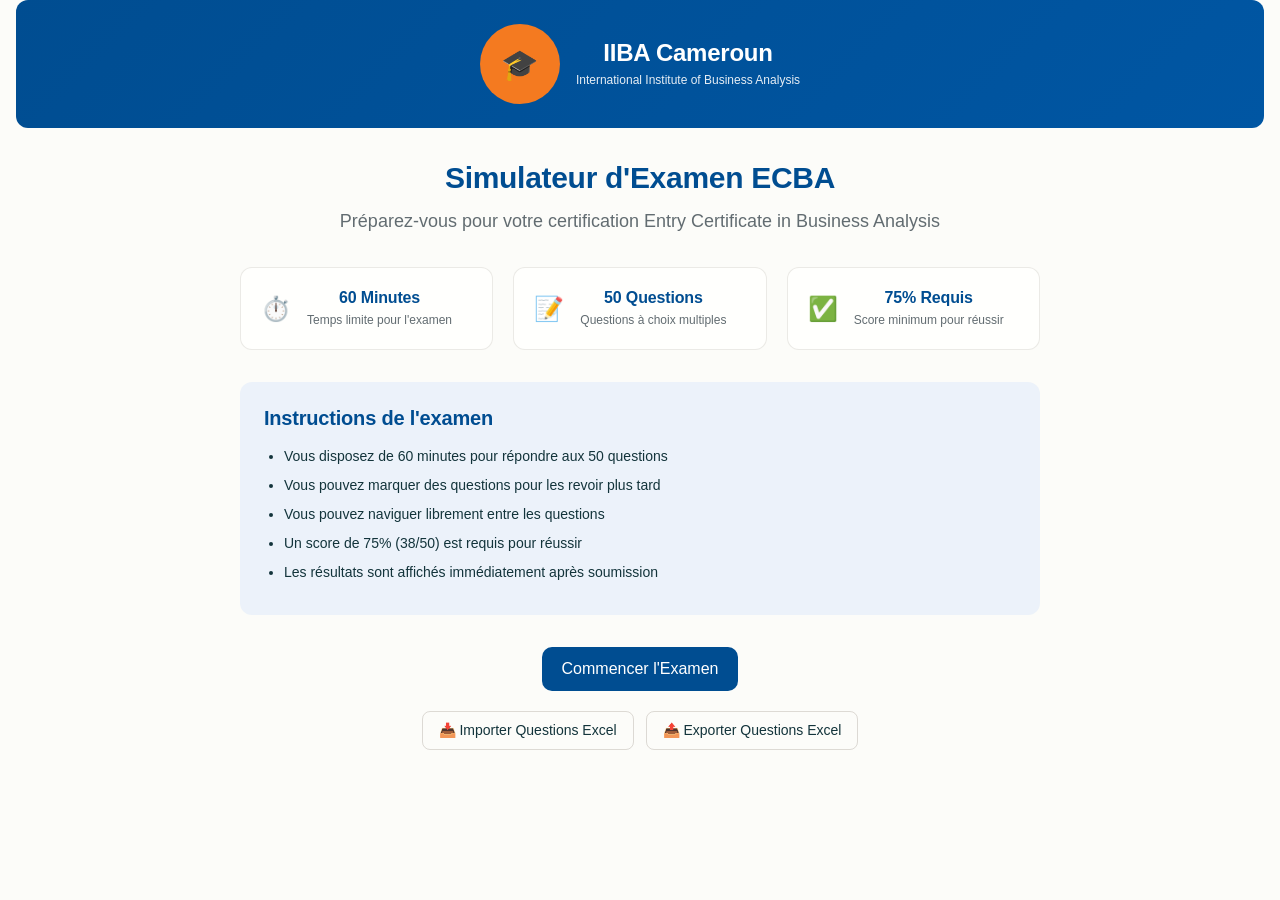
==== index.html @ 571deced "Add files via upload" ====
<!DOCTYPE html>
<html lang="fr">
<head>
    <meta charset="UTF-8">
    <meta name="viewport" content="width=device-width, initial-scale=1.0">
    <title>Simulateur d'Examen ECBA - IIBA Cameroun</title>
    <link rel="stylesheet" href="style.css">
</head>
<body>
    <!-- Page d'accueil -->
    <div id="welcome-screen" class="screen active">
        <div class="container">
            <header class="welcome-header">
                <div class="logo">
                    <div class="logo-icon">🎓</div>
                    <div class="logo-text">
                        <h1>IIBA Cameroun</h1>
                        <p>International Institute of Business Analysis</p>
                    </div>
                </div>
            </header>
            
            <div class="welcome-content">
                <h1 class="main-title">Simulateur d'Examen ECBA</h1>
                <p class="subtitle">Préparez-vous pour votre certification Entry Certificate in Business Analysis</p>
                
                <div class="exam-info">
                    <div class="info-card">
                        <div class="info-icon">⏱️</div>
                        <div>
                            <h3>60 Minutes</h3>
                            <p>Temps limite pour l'examen</p>
                        </div>
                    </div>
                    <div class="info-card">
                        <div class="info-icon">📝</div>
                        <div>
                            <h3>50 Questions</h3>
                            <p>Questions à choix multiples</p>
                        </div>
                    </div>
                    <div class="info-card">
                        <div class="info-icon">✅</div>
                        <div>
                            <h3>75% Requis</h3>
                            <p>Score minimum pour réussir</p>
                        </div>
                    </div>
                </div>

                <div class="instructions">
                    <h3>Instructions de l'examen</h3>
                    <ul>
                        <li>Vous disposez de 60 minutes pour répondre aux 50 questions</li>
                        <li>Vous pouvez marquer des questions pour les revoir plus tard</li>
                        <li>Vous pouvez naviguer librement entre les questions</li>
                        <li>Un score de 75% (38/50) est requis pour réussir</li>
                        <li>Les résultats sont affichés immédiatement après soumission</li>
                    </ul>
                </div>

                <div class="action-buttons">
                    <button class="btn btn--primary btn--lg" id="start-exam">
                        Commencer l'Examen
                    </button>
                    <div class="excel-buttons">
                        <button class="btn btn--outline" id="import-excel">
                            📥 Importer Questions Excel
                        </button>
                        <button class="btn btn--outline" id="export-excel">
                            📤 Exporter Questions Excel
                        </button>
                    </div>
                </div>
            </div>
        </div>
    </div>

    <!-- Interface d'examen -->
    <div id="exam-screen" class="screen">
        <div class="exam-layout">
            <!-- Header fixe -->
            <header class="exam-header">
                <div class="header-left">
                    <div class="logo-mini">
                        <span>🎓</span>
                        <span>IIBA Cameroun</span>
                    </div>
                </div>
                <div class="header-center">
                    <div class="timer" id="timer">
                        <span class="timer-icon">⏰</span>
                        <span id="time-remaining">60:00</span>
                    </div>
                </div>
                <div class="header-right">
                    <div class="question-counter">
                        <span id="current-question">1</span>/<span id="total-questions">50</span>
                    </div>
                    <button class="btn btn--secondary btn--sm" id="mark-question">
                        <span class="star">⭐</span> Marquer
                    </button>
                </div>
            </header>

            <!-- Progress bar -->
            <div class="progress-container">
                <div class="progress-bar">
                    <div class="progress-fill" id="progress-fill"></div>
                </div>
                <div class="progress-text">
                    <span id="answered-count">0</span>/50 répondues
                </div>
            </div>

            <!-- Contenu principal -->
            <div class="exam-content">
                <!-- Zone question -->
                <div class="question-area">
                    <div class="question-container">
                        <h2 class="question-text" id="question-text"></h2>
                        <div class="options-container" id="options-container">
                            <!-- Options générées dynamiquement -->
                        </div>
                    </div>
                    
                    <!-- Navigation -->
                    <div class="navigation-controls">
                        <button class="btn btn--outline" id="prev-question" disabled>
                            ← Précédent
                        </button>
                        <div class="nav-middle">
                            <button class="btn btn--outline" id="show-marked">
                                📌 Questions marquées (<span id="marked-count">0</span>)
                            </button>
                        </div>
                        <button class="btn btn--primary" id="next-question">
                            Suivant →
                        </button>
                        <button class="btn btn--warning" id="finish-exam" style="display: none;">
                            Terminer l'Examen
                        </button>
                    </div>
                </div>

                <!-- Sidebar avec grille des questions -->
                <div class="questions-sidebar">
                    <h3>Navigation Questions</h3>
                    <div class="questions-grid" id="questions-grid">
                        <!-- Grille générée dynamiquement -->
                    </div>
                    <div class="legend">
                        <div class="legend-item">
                            <span class="legend-dot answered"></span>
                            <span>Répondue</span>
                        </div>
                        <div class="legend-item">
                            <span class="legend-dot marked"></span>
                            <span>Marquée</span>
                        </div>
                        <div class="legend-item">
                            <span class="legend-dot current"></span>
                            <span>Actuelle</span>
                        </div>
                        <div class="legend-item">
                            <span class="legend-dot unanswered"></span>
                            <span>Non répondue</span>
                        </div>
                    </div>
                </div>
            </div>
        </div>
    </div>

    <!-- Page de résultats -->
    <div id="results-screen" class="screen">
        <div class="container">
            <div class="results-content">
                <div class="score-section">
                    <div class="score-circle" id="score-circle">
                        <div class="score-value" id="score-value">0%</div>
                        <div class="score-label">Score Final</div>
                    </div>
                    <div class="result-status" id="result-status">
                        <!-- RÉUSSI/ÉCHOUÉ -->
                    </div>
                    <div class="score-details">
                        <div class="score-detail">
                            <span class="label">Bonnes réponses :</span>
                            <span class="value" id="correct-answers">0/50</span>
                        </div>
                        <div class="score-detail">
                            <span class="label">Score requis :</span>
                            <span class="value">38/50 (75%)</span>
                        </div>
                        <div class="score-detail">
                            <span class="label">Temps utilisé :</span>
                            <span class="value" id="time-used">00:00</span>
                        </div>
                    </div>
                </div>

                <div class="results-details">
                    <div class="questions-review">
                        <h3>Détail des Réponses</h3>
                        <div class="questions-list" id="questions-review-list">
                            <!-- Liste des questions générée dynamiquement -->
                        </div>
                    </div>

                    <div class="failed-questions" id="failed-section" style="display: none;">
                        <h3>Questions Échouées - Explications</h3>
                        <div class="failed-list" id="failed-questions-list">
                            <!-- Questions échouées avec explications -->
                        </div>
                    </div>
                </div>

                <div class="results-actions">
                    <button class="btn btn--primary btn--lg" id="restart-exam">
                        🔄 Recommencer
                    </button>
                    <button class="btn btn--outline btn--lg" id="export-results">
                        📊 Exporter Résultats
                    </button>
                </div>
            </div>
        </div>
    </div>

    <!-- Modal de confirmation -->
    <div id="confirm-modal" class="modal hidden">
        <div class="modal-content">
            <div class="modal-header">
                <h3 id="modal-title">Confirmation</h3>
                <button class="modal-close" id="close-modal">&times;</button>
            </div>
            <div class="modal-body">
                <p id="modal-message"></p>
                <div class="modal-actions">
                    <button class="btn btn--primary" id="modal-confirm">Confirmer</button>
                    <button class="btn btn--outline" id="modal-cancel">Annuler</button>
                </div>
            </div>
        </div>
    </div>

    <!-- Modal questions marquées -->
    <div id="marked-modal" class="modal hidden">
        <div class="modal-content">
            <div class="modal-header">
                <h3>Questions Marquées</h3>
                <button class="modal-close" id="close-marked">&times;</button>
            </div>
            <div class="modal-body">
                <div id="marked-questions-list">
                    <!-- Liste des questions marquées -->
                </div>
                <div class="no-marked" id="no-marked" style="display: none;">
                    <p>Aucune question marquée</p>
                </div>
            </div>
        </div>
    </div>

    <!-- Modal import/export Excel -->
    <div id="excel-modal" class="modal hidden">
        <div class="modal-content">
            <div class="modal-header">
                <h3 id="excel-title">Import/Export Excel</h3>
                <button class="modal-close" id="close-excel">&times;</button>
            </div>
            <div class="modal-body">
                <div id="excel-content">
                    <!-- Contenu dynamique pour import/export -->
                </div>
            </div>
        </div>
    </div>

    <script src="app.js"></script>
</body>
</html>
---- style.css ----
:root {
  /* Primitive Color Tokens */
  --color-white: rgba(255, 255, 255, 1);
  --color-black: rgba(0, 0, 0, 1);
  --color-cream-50: rgba(252, 252, 249, 1);
  --color-cream-100: rgba(255, 255, 253, 1);
  --color-gray-200: rgba(245, 245, 245, 1);
  --color-gray-300: rgba(167, 169, 169, 1);
  --color-gray-400: rgba(119, 124, 124, 1);
  --color-slate-500: rgba(98, 108, 113, 1);
  --color-brown-600: rgba(94, 82, 64, 1);
  --color-charcoal-700: rgba(31, 33, 33, 1);
  --color-charcoal-800: rgba(38, 40, 40, 1);
  --color-slate-900: rgba(19, 52, 59, 1);
  --color-teal-300: rgba(50, 184, 198, 1);
  --color-teal-400: rgba(45, 166, 178, 1);
  --color-teal-500: rgba(33, 128, 141, 1);
  --color-teal-600: rgba(29, 116, 128, 1);
  --color-teal-700: rgba(26, 104, 115, 1);
  --color-teal-800: rgba(41, 150, 161, 1);
  --color-red-400: rgba(255, 84, 89, 1);
  --color-red-500: rgba(192, 21, 47, 1);
  --color-orange-400: rgba(230, 129, 97, 1);
  --color-orange-500: rgba(168, 75, 47, 1);

  /* RGB versions for opacity control */
  --color-brown-600-rgb: 94, 82, 64;
  --color-teal-500-rgb: 33, 128, 141;
  --color-slate-900-rgb: 19, 52, 59;
  --color-slate-500-rgb: 98, 108, 113;
  --color-red-500-rgb: 192, 21, 47;
  --color-red-400-rgb: 255, 84, 89;
  --color-orange-500-rgb: 168, 75, 47;
  --color-orange-400-rgb: 230, 129, 97;

  /* Background color tokens (Light Mode) */
  --color-bg-1: rgba(59, 130, 246, 0.08); /* Light blue */
  --color-bg-2: rgba(245, 158, 11, 0.08); /* Light yellow */
  --color-bg-3: rgba(34, 197, 94, 0.08); /* Light green */
  --color-bg-4: rgba(239, 68, 68, 0.08); /* Light red */
  --color-bg-5: rgba(147, 51, 234, 0.08); /* Light purple */
  --color-bg-6: rgba(249, 115, 22, 0.08); /* Light orange */
  --color-bg-7: rgba(236, 72, 153, 0.08); /* Light pink */
  --color-bg-8: rgba(6, 182, 212, 0.08); /* Light cyan */

  /* Semantic Color Tokens (Light Mode) */
  --color-background: var(--color-cream-50);
  --color-surface: var(--color-cream-100);
  --color-text: var(--color-slate-900);
  --color-text-secondary: var(--color-slate-500);
  --color-primary: var(--color-teal-500);
  --color-primary-hover: var(--color-teal-600);
  --color-primary-active: var(--color-teal-700);
  --color-secondary: rgba(var(--color-brown-600-rgb), 0.12);
  --color-secondary-hover: rgba(var(--color-brown-600-rgb), 0.2);
  --color-secondary-active: rgba(var(--color-brown-600-rgb), 0.25);
  --color-border: rgba(var(--color-brown-600-rgb), 0.2);
  --color-btn-primary-text: var(--color-cream-50);
  --color-card-border: rgba(var(--color-brown-600-rgb), 0.12);
  --color-card-border-inner: rgba(var(--color-brown-600-rgb), 0.12);
  --color-error: var(--color-red-500);
  --color-success: var(--color-teal-500);
  --color-warning: var(--color-orange-500);
  --color-info: var(--color-slate-500);
  --color-focus-ring: rgba(var(--color-teal-500-rgb), 0.4);
  --color-select-caret: rgba(var(--color-slate-900-rgb), 0.8);

  /* Common style patterns */
  --focus-ring: 0 0 0 3px var(--color-focus-ring);
  --focus-outline: 2px solid var(--color-primary);
  --status-bg-opacity: 0.15;
  --status-border-opacity: 0.25;
  --select-caret-light: url("data:image/svg+xml,%3Csvg xmlns='http://www.w3.org/2000/svg' width='16' height='16' viewBox='0 0 24 24' fill='none' stroke='%23134252' stroke-width='2' stroke-linecap='round' stroke-linejoin='round'%3E%3Cpolyline points='6 9 12 15 18 9'%3E%3C/polyline%3E%3C/svg%3E");
  --select-caret-dark: url("data:image/svg+xml,%3Csvg xmlns='http://www.w3.org/2000/svg' width='16' height='16' viewBox='0 0 24 24' fill='none' stroke='%23f5f5f5' stroke-width='2' stroke-linecap='round' stroke-linejoin='round'%3E%3Cpolyline points='6 9 12 15 18 9'%3E%3C/polyline%3E%3C/svg%3E");

  /* RGB versions for opacity control */
  --color-success-rgb: 33, 128, 141;
  --color-error-rgb: 192, 21, 47;
  --color-warning-rgb: 168, 75, 47;
  --color-info-rgb: 98, 108, 113;

  /* Typography */
  --font-family-base: "FKGroteskNeue", "Geist", "Inter", -apple-system,
    BlinkMacSystemFont, "Segoe UI", Roboto, sans-serif;
  --font-family-mono: "Berkeley Mono", ui-monospace, SFMono-Regular, Menlo,
    Monaco, Consolas, monospace;
  --font-size-xs: 11px;
  --font-size-sm: 12px;
  --font-size-base: 14px;
  --font-size-md: 14px;
  --font-size-lg: 16px;
  --font-size-xl: 18px;
  --font-size-2xl: 20px;
  --font-size-3xl: 24px;
  --font-size-4xl: 30px;
  --font-weight-normal: 400;
  --font-weight-medium: 500;
  --font-weight-semibold: 550;
  --font-weight-bold: 600;
  --line-height-tight: 1.2;
  --line-height-normal: 1.5;
  --letter-spacing-tight: -0.01em;

  /* Spacing */
  --space-0: 0;
  --space-1: 1px;
  --space-2: 2px;
  --space-4: 4px;
  --space-6: 6px;
  --space-8: 8px;
  --space-10: 10px;
  --space-12: 12px;
  --space-16: 16px;
  --space-20: 20px;
  --space-24: 24px;
  --space-32: 32px;

  /* Border Radius */
  --radius-sm: 6px;
  --radius-base: 8px;
  --radius-md: 10px;
  --radius-lg: 12px;
  --radius-full: 9999px;

  /* Shadows */
  --shadow-xs: 0 1px 2px rgba(0, 0, 0, 0.02);
  --shadow-sm: 0 1px 3px rgba(0, 0, 0, 0.04), 0 1px 2px rgba(0, 0, 0, 0.02);
  --shadow-md: 0 4px 6px -1px rgba(0, 0, 0, 0.04),
    0 2px 4px -1px rgba(0, 0, 0, 0.02);
  --shadow-lg: 0 10px 15px -3px rgba(0, 0, 0, 0.04),
    0 4px 6px -2px rgba(0, 0, 0, 0.02);
  --shadow-inset-sm: inset 0 1px 0 rgba(255, 255, 255, 0.15),
    inset 0 -1px 0 rgba(0, 0, 0, 0.03);

  /* Animation */
  --duration-fast: 150ms;
  --duration-normal: 250ms;
  --ease-standard: cubic-bezier(0.16, 1, 0.3, 1);

  /* Layout */
  --container-sm: 640px;
  --container-md: 768px;
  --container-lg: 1024px;
  --container-xl: 1280px;
}

/* Dark mode colors */
@media (prefers-color-scheme: dark) {
  :root {
    /* RGB versions for opacity control (Dark Mode) */
    --color-gray-400-rgb: 119, 124, 124;
    --color-teal-300-rgb: 50, 184, 198;
    --color-gray-300-rgb: 167, 169, 169;
    --color-gray-200-rgb: 245, 245, 245;

    /* Background color tokens (Dark Mode) */
    --color-bg-1: rgba(29, 78, 216, 0.15); /* Dark blue */
    --color-bg-2: rgba(180, 83, 9, 0.15); /* Dark yellow */
    --color-bg-3: rgba(21, 128, 61, 0.15); /* Dark green */
    --color-bg-4: rgba(185, 28, 28, 0.15); /* Dark red */
    --color-bg-5: rgba(107, 33, 168, 0.15); /* Dark purple */
    --color-bg-6: rgba(194, 65, 12, 0.15); /* Dark orange */
    --color-bg-7: rgba(190, 24, 93, 0.15); /* Dark pink */
    --color-bg-8: rgba(8, 145, 178, 0.15); /* Dark cyan */

    /* Semantic Color Tokens (Dark Mode) */
    --color-background: var(--color-charcoal-700);
    --color-surface: var(--color-charcoal-800);
    --color-text: var(--color-gray-200);
    --color-text-secondary: rgba(var(--color-gray-300-rgb), 0.7);
    --color-primary: var(--color-teal-300);
    --color-primary-hover: var(--color-teal-400);
    --color-primary-active: var(--color-teal-800);
    --color-secondary: rgba(var(--color-gray-400-rgb), 0.15);
    --color-secondary-hover: rgba(var(--color-gray-400-rgb), 0.25);
    --color-secondary-active: rgba(var(--color-gray-400-rgb), 0.3);
    --color-border: rgba(var(--color-gray-400-rgb), 0.3);
    --color-error: var(--color-red-400);
    --color-success: var(--color-teal-300);
    --color-warning: var(--color-orange-400);
    --color-info: var(--color-gray-300);
    --color-focus-ring: rgba(var(--color-teal-300-rgb), 0.4);
    --color-btn-primary-text: var(--color-slate-900);
    --color-card-border: rgba(var(--color-gray-400-rgb), 0.2);
    --color-card-border-inner: rgba(var(--color-gray-400-rgb), 0.15);
    --shadow-inset-sm: inset 0 1px 0 rgba(255, 255, 255, 0.1),
      inset 0 -1px 0 rgba(0, 0, 0, 0.15);
    --button-border-secondary: rgba(var(--color-gray-400-rgb), 0.2);
    --color-border-secondary: rgba(var(--color-gray-400-rgb), 0.2);
    --color-select-caret: rgba(var(--color-gray-200-rgb), 0.8);

    /* Common style patterns - updated for dark mode */
    --focus-ring: 0 0 0 3px var(--color-focus-ring);
    --focus-outline: 2px solid var(--color-primary);
    --status-bg-opacity: 0.15;
    --status-border-opacity: 0.25;
    --select-caret-light: url("data:image/svg+xml,%3Csvg xmlns='http://www.w3.org/2000/svg' width='16' height='16' viewBox='0 0 24 24' fill='none' stroke='%23134252' stroke-width='2' stroke-linecap='round' stroke-linejoin='round'%3E%3Cpolyline points='6 9 12 15 18 9'%3E%3C/polyline%3E%3C/svg%3E");
    --select-caret-dark: url("data:image/svg+xml,%3Csvg xmlns='http://www.w3.org/2000/svg' width='16' height='16' viewBox='0 0 24 24' fill='none' stroke='%23f5f5f5' stroke-width='2' stroke-linecap='round' stroke-linejoin='round'%3E%3Cpolyline points='6 9 12 15 18 9'%3E%3C/polyline%3E%3C/svg%3E");

    /* RGB versions for dark mode */
    --color-success-rgb: var(--color-teal-300-rgb);
    --color-error-rgb: var(--color-red-400-rgb);
    --color-warning-rgb: var(--color-orange-400-rgb);
    --color-info-rgb: var(--color-gray-300-rgb);
  }
}

/* Data attribute for manual theme switching */
[data-color-scheme="dark"] {
  /* RGB versions for opacity control (dark mode) */
  --color-gray-400-rgb: 119, 124, 124;
  --color-teal-300-rgb: 50, 184, 198;
  --color-gray-300-rgb: 167, 169, 169;
  --color-gray-200-rgb: 245, 245, 245;

  /* Colorful background palette - Dark Mode */
  --color-bg-1: rgba(29, 78, 216, 0.15); /* Dark blue */
  --color-bg-2: rgba(180, 83, 9, 0.15); /* Dark yellow */
  --color-bg-3: rgba(21, 128, 61, 0.15); /* Dark green */
  --color-bg-4: rgba(185, 28, 28, 0.15); /* Dark red */
  --color-bg-5: rgba(107, 33, 168, 0.15); /* Dark purple */
  --color-bg-6: rgba(194, 65, 12, 0.15); /* Dark orange */
  --color-bg-7: rgba(190, 24, 93, 0.15); /* Dark pink */
  --color-bg-8: rgba(8, 145, 178, 0.15); /* Dark cyan */

  /* Semantic Color Tokens (Dark Mode) */
  --color-background: var(--color-charcoal-700);
  --color-surface: var(--color-charcoal-800);
  --color-text: var(--color-gray-200);
  --color-text-secondary: rgba(var(--color-gray-300-rgb), 0.7);
  --color-primary: var(--color-teal-300);
  --color-primary-hover: var(--color-teal-400);
  --color-primary-active: var(--color-teal-800);
  --color-secondary: rgba(var(--color-gray-400-rgb), 0.15);
  --color-secondary-hover: rgba(var(--color-gray-400-rgb), 0.25);
  --color-secondary-active: rgba(var(--color-gray-400-rgb), 0.3);
  --color-border: rgba(var(--color-gray-400-rgb), 0.3);
  --color-error: var(--color-red-400);
  --color-success: var(--color-teal-300);
  --color-warning: var(--color-orange-400);
  --color-info: var(--color-gray-300);
  --color-focus-ring: rgba(var(--color-teal-300-rgb), 0.4);
  --color-btn-primary-text: var(--color-slate-900);
  --color-card-border: rgba(var(--color-gray-400-rgb), 0.15);
  --color-card-border-inner: rgba(var(--color-gray-400-rgb), 0.15);
  --shadow-inset-sm: inset 0 1px 0 rgba(255, 255, 255, 0.1),
    inset 0 -1px 0 rgba(0, 0, 0, 0.15);
  --color-border-secondary: rgba(var(--color-gray-400-rgb), 0.2);
  --color-select-caret: rgba(var(--color-gray-200-rgb), 0.8);

  /* Common style patterns - updated for dark mode */
  --focus-ring: 0 0 0 3px var(--color-focus-ring);
  --focus-outline: 2px solid var(--color-primary);
  --status-bg-opacity: 0.15;
  --status-border-opacity: 0.25;
  --select-caret-light: url("data:image/svg+xml,%3Csvg xmlns='http://www.w3.org/2000/svg' width='16' height='16' viewBox='0 0 24 24' fill='none' stroke='%23134252' stroke-width='2' stroke-linecap='round' stroke-linejoin='round'%3E%3Cpolyline points='6 9 12 15 18 9'%3E%3C/polyline%3E%3C/svg%3E");
  --select-caret-dark: url("data:image/svg+xml,%3Csvg xmlns='http://www.w3.org/2000/svg' width='16' height='16' viewBox='0 0 24 24' fill='none' stroke='%23f5f5f5' stroke-width='2' stroke-linecap='round' stroke-linejoin='round'%3E%3Cpolyline points='6 9 12 15 18 9'%3E%3C/polyline%3E%3C/svg%3E");

  /* RGB versions for dark mode */
  --color-success-rgb: var(--color-teal-300-rgb);
  --color-error-rgb: var(--color-red-400-rgb);
  --color-warning-rgb: var(--color-orange-400-rgb);
  --color-info-rgb: var(--color-gray-300-rgb);
}

[data-color-scheme="light"] {
  /* RGB versions for opacity control (light mode) */
  --color-brown-600-rgb: 94, 82, 64;
  --color-teal-500-rgb: 33, 128, 141;
  --color-slate-900-rgb: 19, 52, 59;

  /* Semantic Color Tokens (Light Mode) */
  --color-background: var(--color-cream-50);
  --color-surface: var(--color-cream-100);
  --color-text: var(--color-slate-900);
  --color-text-secondary: var(--color-slate-500);
  --color-primary: var(--color-teal-500);
  --color-primary-hover: var(--color-teal-600);
  --color-primary-active: var(--color-teal-700);
  --color-secondary: rgba(var(--color-brown-600-rgb), 0.12);
  --color-secondary-hover: rgba(var(--color-brown-600-rgb), 0.2);
  --color-secondary-active: rgba(var(--color-brown-600-rgb), 0.25);
  --color-border: rgba(var(--color-brown-600-rgb), 0.2);
  --color-btn-primary-text: var(--color-cream-50);
  --color-card-border: rgba(var(--color-brown-600-rgb), 0.12);
  --color-card-border-inner: rgba(var(--color-brown-600-rgb), 0.12);
  --color-error: var(--color-red-500);
  --color-success: var(--color-teal-500);
  --color-warning: var(--color-orange-500);
  --color-info: var(--color-slate-500);
  --color-focus-ring: rgba(var(--color-teal-500-rgb), 0.4);

  /* RGB versions for light mode */
  --color-success-rgb: var(--color-teal-500-rgb);
  --color-error-rgb: var(--color-red-500-rgb);
  --color-warning-rgb: var(--color-orange-500-rgb);
  --color-info-rgb: var(--color-slate-500-rgb);
}

/* Base styles */
html {
  font-size: var(--font-size-base);
  font-family: var(--font-family-base);
  line-height: var(--line-height-normal);
  color: var(--color-text);
  background-color: var(--color-background);
  -webkit-font-smoothing: antialiased;
  box-sizing: border-box;
}

body {
  margin: 0;
  padding: 0;
}

*,
*::before,
*::after {
  box-sizing: inherit;
}

/* Typography */
h1,
h2,
h3,
h4,
h5,
h6 {
  margin: 0;
  font-weight: var(--font-weight-semibold);
  line-height: var(--line-height-tight);
  color: var(--color-text);
  letter-spacing: var(--letter-spacing-tight);
}

h1 {
  font-size: var(--font-size-4xl);
}
h2 {
  font-size: var(--font-size-3xl);
}
h3 {
  font-size: var(--font-size-2xl);
}
h4 {
  font-size: var(--font-size-xl);
}
h5 {
  font-size: var(--font-size-lg);
}
h6 {
  font-size: var(--font-size-md);
}

p {
  margin: 0 0 var(--space-16) 0;
}

a {
  color: var(--color-primary);
  text-decoration: none;
  transition: color var(--duration-fast) var(--ease-standard);
}

a:hover {
  color: var(--color-primary-hover);
}

code,
pre {
  font-family: var(--font-family-mono);
  font-size: calc(var(--font-size-base) * 0.95);
  background-color: var(--color-secondary);
  border-radius: var(--radius-sm);
}

code {
  padding: var(--space-1) var(--space-4);
}

pre {
  padding: var(--space-16);
  margin: var(--space-16) 0;
  overflow: auto;
  border: 1px solid var(--color-border);
}

pre code {
  background: none;
  padding: 0;
}

/* Buttons */
.btn {
  display: inline-flex;
  align-items: center;
  justify-content: center;
  padding: var(--space-8) var(--space-16);
  border-radius: var(--radius-base);
  font-size: var(--font-size-base);
  font-weight: 500;
  line-height: 1.5;
  cursor: pointer;
  transition: all var(--duration-normal) var(--ease-standard);
  border: none;
  text-decoration: none;
  position: relative;
}

.btn:focus-visible {
  outline: none;
  box-shadow: var(--focus-ring);
}

.btn--primary {
  background: var(--color-primary);
  color: var(--color-btn-primary-text);
}

.btn--primary:hover {
  background: var(--color-primary-hover);
}

.btn--primary:active {
  background: var(--color-primary-active);
}

.btn--secondary {
  background: var(--color-secondary);
  color: var(--color-text);
}

.btn--secondary:hover {
  background: var(--color-secondary-hover);
}

.btn--secondary:active {
  background: var(--color-secondary-active);
}

.btn--outline {
  background: transparent;
  border: 1px solid var(--color-border);
  color: var(--color-text);
}

.btn--outline:hover {
  background: var(--color-secondary);
}

.btn--sm {
  padding: var(--space-4) var(--space-12);
  font-size: var(--font-size-sm);
  border-radius: var(--radius-sm);
}

.btn--lg {
  padding: var(--space-10) var(--space-20);
  font-size: var(--font-size-lg);
  border-radius: var(--radius-md);
}

.btn--full-width {
  width: 100%;
}

.btn:disabled {
  opacity: 0.5;
  cursor: not-allowed;
}

/* Form elements */
.form-control {
  display: block;
  width: 100%;
  padding: var(--space-8) var(--space-12);
  font-size: var(--font-size-md);
  line-height: 1.5;
  color: var(--color-text);
  background-color: var(--color-surface);
  border: 1px solid var(--color-border);
  border-radius: var(--radius-base);
  transition: border-color var(--duration-fast) var(--ease-standard),
    box-shadow var(--duration-fast) var(--ease-standard);
}

textarea.form-control {
  font-family: var(--font-family-base);
  font-size: var(--font-size-base);
}

select.form-control {
  padding: var(--space-8) var(--space-12);
  -webkit-appearance: none;
  -moz-appearance: none;
  appearance: none;
  background-image: var(--select-caret-light);
  background-repeat: no-repeat;
  background-position: right var(--space-12) center;
  background-size: 16px;
  padding-right: var(--space-32);
}

/* Add a dark mode specific caret */
@media (prefers-color-scheme: dark) {
  select.form-control {
    background-image: var(--select-caret-dark);
  }
}

/* Also handle data-color-scheme */
[data-color-scheme="dark"] select.form-control {
  background-image: var(--select-caret-dark);
}

[data-color-scheme="light"] select.form-control {
  background-image: var(--select-caret-light);
}

.form-control:focus {
  border-color: var(--color-primary);
  outline: var(--focus-outline);
}

.form-label {
  display: block;
  margin-bottom: var(--space-8);
  font-weight: var(--font-weight-medium);
  font-size: var(--font-size-sm);
}

.form-group {
  margin-bottom: var(--space-16);
}

/* Card component */
.card {
  background-color: var(--color-surface);
  border-radius: var(--radius-lg);
  border: 1px solid var(--color-card-border);
  box-shadow: var(--shadow-sm);
  overflow: hidden;
  transition: box-shadow var(--duration-normal) var(--ease-standard);
}

.card:hover {
  box-shadow: var(--shadow-md);
}

.card__body {
  padding: var(--space-16);
}

.card__header,
.card__footer {
  padding: var(--space-16);
  border-bottom: 1px solid var(--color-card-border-inner);
}

/* Status indicators - simplified with CSS variables */
.status {
  display: inline-flex;
  align-items: center;
  padding: var(--space-6) var(--space-12);
  border-radius: var(--radius-full);
  font-weight: var(--font-weight-medium);
  font-size: var(--font-size-sm);
}

.status--success {
  background-color: rgba(
    var(--color-success-rgb, 33, 128, 141),
    var(--status-bg-opacity)
  );
  color: var(--color-success);
  border: 1px solid
    rgba(var(--color-success-rgb, 33, 128, 141), var(--status-border-opacity));
}

.status--error {
  background-color: rgba(
    var(--color-error-rgb, 192, 21, 47),
    var(--status-bg-opacity)
  );
  color: var(--color-error);
  border: 1px solid
    rgba(var(--color-error-rgb, 192, 21, 47), var(--status-border-opacity));
}

.status--warning {
  background-color: rgba(
    var(--color-warning-rgb, 168, 75, 47),
    var(--status-bg-opacity)
  );
  color: var(--color-warning);
  border: 1px solid
    rgba(var(--color-warning-rgb, 168, 75, 47), var(--status-border-opacity));
}

.status--info {
  background-color: rgba(
    var(--color-info-rgb, 98, 108, 113),
    var(--status-bg-opacity)
  );
  color: var(--color-info);
  border: 1px solid
    rgba(var(--color-info-rgb, 98, 108, 113), var(--status-border-opacity));
}

/* Container layout */
.container {
  width: 100%;
  margin-right: auto;
  margin-left: auto;
  padding-right: var(--space-16);
  padding-left: var(--space-16);
}

@media (min-width: 640px) {
  .container {
    max-width: var(--container-sm);
  }
}
@media (min-width: 768px) {
  .container {
    max-width: var(--container-md);
  }
}
@media (min-width: 1024px) {
  .container {
    max-width: var(--container-lg);
  }
}
@media (min-width: 1280px) {
  .container {
    max-width: var(--container-xl);
  }
}

/* Utility classes */
.flex {
  display: flex;
}
.flex-col {
  flex-direction: column;
}
.items-center {
  align-items: center;
}
.justify-center {
  justify-content: center;
}
.justify-between {
  justify-content: space-between;
}
.gap-4 {
  gap: var(--space-4);
}
.gap-8 {
  gap: var(--space-8);
}
.gap-16 {
  gap: var(--space-16);
}

.m-0 {
  margin: 0;
}
.mt-8 {
  margin-top: var(--space-8);
}
.mb-8 {
  margin-bottom: var(--space-8);
}
.mx-8 {
  margin-left: var(--space-8);
  margin-right: var(--space-8);
}
.my-8 {
  margin-top: var(--space-8);
  margin-bottom: var(--space-8);
}

.p-0 {
  padding: 0;
}
.py-8 {
  padding-top: var(--space-8);
  padding-bottom: var(--space-8);
}
.px-8 {
  padding-left: var(--space-8);
  padding-right: var(--space-8);
}
.py-16 {
  padding-top: var(--space-16);
  padding-bottom: var(--space-16);
}
.px-16 {
  padding-left: var(--space-16);
  padding-right: var(--space-16);
}

.block {
  display: block;
}
.hidden {
  display: none;
}

/* Accessibility */
.sr-only {
  position: absolute;
  width: 1px;
  height: 1px;
  padding: 0;
  margin: -1px;
  overflow: hidden;
  clip: rect(0, 0, 0, 0);
  white-space: nowrap;
  border-width: 0;
}

:focus-visible {
  outline: var(--focus-outline);
  outline-offset: 2px;
}

/* Dark mode specifics */
[data-color-scheme="dark"] .btn--outline {
  border: 1px solid var(--color-border-secondary);
}

@font-face {
  font-family: 'FKGroteskNeue';
  src: url('https://r2cdn.perplexity.ai/fonts/FKGroteskNeue.woff2')
    format('woff2');
}

/* END PERPLEXITY DESIGN SYSTEM */
/* IIBA Cameroun Custom Colors */
:root {
  --iiba-blue: #004D91;
  --iiba-orange: #F47A20;
  --iiba-white: #FFFFFF;
  --iiba-light-gray: #F8F9FA;
  --iiba-dark-gray: #343A40;
  
  /* Override design system colors with IIBA branding */
  --color-primary: var(--iiba-blue);
  --color-primary-hover: #003A72;
  --color-primary-active: #002954;
  --color-secondary: var(--iiba-orange);
  --color-btn-primary-text: var(--iiba-white);
  --color-accent: var(--iiba-orange);
  --color-success: #28a745;
  --color-error: #dc3545;
  --color-warning: var(--iiba-orange);
}

/* Screen management */
.screen {
  display: none;
  min-height: 100vh;
}

.screen.active {
  display: block;
}

/* Welcome Screen */
.welcome-header {
  text-align: center;
  margin-bottom: var(--space-32);
  padding: var(--space-24) 0;
  background: linear-gradient(135deg, var(--iiba-blue), #0056A3);
  color: var(--iiba-white);
  border-radius: var(--radius-lg);
}

.logo {
  display: flex;
  align-items: center;
  justify-content: center;
  gap: var(--space-16);
}

.logo-icon {
  font-size: var(--font-size-4xl);
  background: var(--iiba-orange);
  width: 80px;
  height: 80px;
  border-radius: var(--radius-full);
  display: flex;
  align-items: center;
  justify-content: center;
}

.logo-text h1 {
  font-size: var(--font-size-3xl);
  margin: 0 0 var(--space-4) 0;
  color: var(--iiba-white);
}

.logo-text p {
  margin: 0;
  font-size: var(--font-size-sm);
  opacity: 0.9;
}

.welcome-content {
  max-width: 800px;
  margin: 0 auto;
  text-align: center;
}

.main-title {
  font-size: var(--font-size-4xl);
  color: var(--iiba-blue);
  margin-bottom: var(--space-12);
  font-weight: var(--font-weight-bold);
}

.subtitle {
  font-size: var(--font-size-xl);
  color: var(--color-text-secondary);
  margin-bottom: var(--space-32);
}

.exam-info {
  display: grid;
  grid-template-columns: repeat(auto-fit, minmax(200px, 1fr));
  gap: var(--space-20);
  margin-bottom: var(--space-32);
}

.info-card {
  background: var(--color-surface);
  padding: var(--space-20);
  border-radius: var(--radius-lg);
  border: 1px solid var(--color-card-border);
  display: flex;
  align-items: center;
  gap: var(--space-16);
}

.info-icon {
  font-size: var(--font-size-3xl);
  color: var(--iiba-orange);
}

.info-card h3 {
  margin: 0 0 var(--space-4) 0;
  color: var(--iiba-blue);
  font-size: var(--font-size-lg);
}

.info-card p {
  margin: 0;
  color: var(--color-text-secondary);
  font-size: var(--font-size-sm);
}

.instructions {
  background: var(--color-bg-1);
  padding: var(--space-24);
  border-radius: var(--radius-lg);
  margin-bottom: var(--space-32);
  text-align: left;
}

.instructions h3 {
  color: var(--iiba-blue);
  margin-bottom: var(--space-16);
}

.instructions ul {
  margin: 0;
  padding-left: var(--space-20);
}

.instructions li {
  margin-bottom: var(--space-8);
  line-height: var(--line-height-normal);
}

.action-buttons {
  display: flex;
  flex-direction: column;
  align-items: center;
  gap: var(--space-20);
}

.excel-buttons {
  display: flex;
  gap: var(--space-12);
  flex-wrap: wrap;
  justify-content: center;
}

/* Exam Screen */
.exam-layout {
  display: flex;
  flex-direction: column;
  min-height: 100vh;
}

.exam-header {
  background: var(--iiba-blue);
  color: var(--iiba-white);
  padding: var(--space-16) var(--space-24);
  display: flex;
  justify-content: space-between;
  align-items: center;
  position: sticky;
  top: 0;
  z-index: 100;
  box-shadow: var(--shadow-md);
}

.header-left, .header-center, .header-right {
  flex: 1;
  display: flex;
  align-items: center;
}

.header-center {
  justify-content: center;
}

.header-right {
  justify-content: flex-end;
  gap: var(--space-16);
}

.logo-mini {
  display: flex;
  align-items: center;
  gap: var(--space-8);
  font-weight: var(--font-weight-medium);
}

.timer {
  background: rgba(255, 255, 255, 0.1);
  padding: var(--space-8) var(--space-16);
  border-radius: var(--radius-full);
  display: flex;
  align-items: center;
  gap: var(--space-8);
  font-weight: var(--font-weight-bold);
  font-size: var(--font-size-lg);
}

.timer.warning {
  background: var(--color-warning);
  animation: pulse 1s infinite;
}

.timer.critical {
  background: var(--color-error);
  animation: pulse 0.5s infinite;
}

@keyframes pulse {
  0%, 100% { opacity: 1; }
  50% { opacity: 0.7; }
}

.question-counter {
  background: rgba(255, 255, 255, 0.1);
  padding: var(--space-8) var(--space-12);
  border-radius: var(--radius-base);
  font-weight: var(--font-weight-medium);
}

.progress-container {
  background: var(--color-surface);
  padding: var(--space-12) var(--space-24);
  border-bottom: 1px solid var(--color-border);
}

.progress-bar {
  width: 100%;
  height: 8px;
  background: var(--color-secondary);
  border-radius: var(--radius-full);
  overflow: hidden;
  margin-bottom: var(--space-8);
}

.progress-fill {
  height: 100%;
  background: linear-gradient(90deg, var(--iiba-blue), var(--iiba-orange));
  transition: width var(--duration-normal) var(--ease-standard);
  border-radius: var(--radius-full);
}

.progress-text {
  text-align: center;
  font-size: var(--font-size-sm);
  color: var(--color-text-secondary);
  font-weight: var(--font-weight-medium);
}

.exam-content {
  display: flex;
  flex: 1;
  gap: var(--space-24);
  padding: var(--space-24);
}

.question-area {
  flex: 2;
  display: flex;
  flex-direction: column;
  gap: var(--space-24);
}

.question-container {
  background: var(--color-surface);
  border: 1px solid var(--color-card-border);
  border-radius: var(--radius-lg);
  padding: var(--space-32);
  flex: 1;
}

.question-text {
  font-size: var(--font-size-xl);
  line-height: var(--line-height-normal);
  margin-bottom: var(--space-24);
  color: var(--color-text);
}

.options-container {
  display: flex;
  flex-direction: column;
  gap: var(--space-16);
}

.option {
  padding: var(--space-16);
  background: var(--color-surface);
  border: 2px solid var(--color-border);
  border-radius: var(--radius-base);
  cursor: pointer;
  transition: all var(--duration-fast) var(--ease-standard);
  display: flex;
  align-items: center;
  gap: var(--space-12);
  font-size: var(--font-size-base);
  line-height: var(--line-height-normal);
}

.option:hover {
  border-color: var(--iiba-blue);
  background: var(--color-bg-1);
}

.option.selected {
  border-color: var(--iiba-blue);
  background: var(--color-bg-1);
}

.option-letter {
  background: var(--iiba-blue);
  color: var(--iiba-white);
  width: 24px;
  height: 24px;
  border-radius: var(--radius-full);
  display: flex;
  align-items: center;
  justify-content: center;
  font-size: var(--font-size-sm);
  font-weight: var(--font-weight-bold);
  flex-shrink: 0;
}

.option.selected .option-letter {
  background: var(--iiba-orange);
}

.navigation-controls {
  display: flex;
  justify-content: space-between;
  align-items: center;
  background: var(--color-surface);
  padding: var(--space-16);
  border-radius: var(--radius-base);
  border: 1px solid var(--color-border);
  gap: var(--space-16);
}

.nav-middle {
  flex: 1;
  display: flex;
  justify-content: center;
}

.questions-sidebar {
  flex: 1;
  background: var(--color-surface);
  border: 1px solid var(--color-card-border);
  border-radius: var(--radius-lg);
  padding: var(--space-20);
  height: fit-content;
  position: sticky;
  top: calc(80px + var(--space-24));
}

.questions-sidebar h3 {
  margin-bottom: var(--space-16);
  color: var(--iiba-blue);
  text-align: center;
}

.questions-grid {
  display: grid;
  grid-template-columns: repeat(10, 1fr);
  gap: var(--space-4);
  margin-bottom: var(--space-16);
}

.question-dot {
  width: 32px;
  height: 32px;
  border-radius: var(--radius-base);
  display: flex;
  align-items: center;
  justify-content: center;
  font-size: var(--font-size-sm);
  font-weight: var(--font-weight-medium);
  cursor: pointer;
  transition: all var(--duration-fast) var(--ease-standard);
  border: 2px solid transparent;
}

.question-dot.unanswered {
  background: var(--color-secondary);
  color: var(--color-text-secondary);
}

.question-dot.answered {
  background: var(--color-success);
  color: var(--iiba-white);
}

.question-dot.marked {
  background: var(--iiba-orange);
  color: var(--iiba-white);
}

.question-dot.current {
  background: var(--iiba-blue);
  color: var(--iiba-white);
  border-color: var(--iiba-orange);
  transform: scale(1.1);
}

.question-dot:hover {
  transform: scale(1.05);
}

.legend {
  display: flex;
  flex-direction: column;
  gap: var(--space-8);
}

.legend-item {
  display: flex;
  align-items: center;
  gap: var(--space-8);
  font-size: var(--font-size-sm);
}

.legend-dot {
  width: 16px;
  height: 16px;
  border-radius: var(--radius-base);
  flex-shrink: 0;
}

.legend-dot.unanswered {
  background: var(--color-secondary);
}

.legend-dot.answered {
  background: var(--color-success);
}

.legend-dot.marked {
  background: var(--iiba-orange);
}

.legend-dot.current {
  background: var(--iiba-blue);
}

/* Results Screen */
.results-content {
  max-width: 1000px;
  margin: 0 auto;
  padding: var(--space-32) 0;
}

.score-section {
  text-align: center;
  background: var(--color-surface);
  border: 1px solid var(--color-card-border);
  border-radius: var(--radius-lg);
  padding: var(--space-32);
  margin-bottom: var(--space-32);
}

.score-circle {
  width: 200px;
  height: 200px;
  border-radius: var(--radius-full);
  margin: 0 auto var(--space-24);
  display: flex;
  flex-direction: column;
  align-items: center;
  justify-content: center;
  position: relative;
  background: conic-gradient(var(--iiba-blue) 0deg, var(--color-secondary) 360deg);
}

.score-circle::before {
  content: '';
  position: absolute;
  inset: 20px;
  border-radius: var(--radius-full);
  background: var(--color-surface);
}

.score-value {
  font-size: var(--font-size-4xl);
  font-weight: var(--font-weight-bold);
  color: var(--iiba-blue);
  position: relative;
  z-index: 1;
}

.score-label {
  font-size: var(--font-size-base);
  color: var(--color-text-secondary);
  position: relative;
  z-index: 1;
}

.result-status {
  font-size: var(--font-size-3xl);
  font-weight: var(--font-weight-bold);
  margin-bottom: var(--space-24);
}

.result-status.passed {
  color: var(--color-success);
}

.result-status.failed {
  color: var(--color-error);
}

.score-details {
  display: grid;
  grid-template-columns: repeat(auto-fit, minmax(200px, 1fr));
  gap: var(--space-16);
  max-width: 600px;
  margin: 0 auto;
}

.score-detail {
  display: flex;
  justify-content: space-between;
  padding: var(--space-12) var(--space-16);
  background: var(--color-bg-1);
  border-radius: var(--radius-base);
}

.score-detail .label {
  font-weight: var(--font-weight-medium);
  color: var(--color-text-secondary);
}

.score-detail .value {
  font-weight: var(--font-weight-bold);
  color: var(--iiba-blue);
}

.results-details {
  display: grid;
  grid-template-columns: 1fr 1fr;
  gap: var(--space-24);
  margin-bottom: var(--space-32);
}

.questions-review, .failed-questions {
  background: var(--color-surface);
  border: 1px solid var(--color-card-border);
  border-radius: var(--radius-lg);
  padding: var(--space-20);
}

.questions-review h3, .failed-questions h3 {
  margin-bottom: var(--space-16);
  color: var(--iiba-blue);
}

.question-review-item {
  display: flex;
  align-items: center;
  gap: var(--space-12);
  padding: var(--space-8);
  border-radius: var(--radius-base);
  margin-bottom: var(--space-4);
  font-size: var(--font-size-sm);
}

.question-review-item.correct {
  background: var(--color-bg-3);
}

.question-review-item.incorrect {
  background: var(--color-bg-4);
}

.question-number {
  font-weight: var(--font-weight-bold);
  min-width: 30px;
}

.question-status {
  font-size: var(--font-size-lg);
}

.failed-item {
  border: 1px solid var(--color-border);
  border-radius: var(--radius-base);
  margin-bottom: var(--space-16);
  overflow: hidden;
}

.failed-header {
  background: var(--color-bg-4);
  padding: var(--space-12);
  font-weight: var(--font-weight-medium);
  color: var(--color-error);
}

.failed-body {
  padding: var(--space-16);
}

.failed-explanation {
  margin-bottom: var(--space-12);
  line-height: var(--line-height-normal);
}

.babok-ref {
  background: var(--color-bg-1);
  padding: var(--space-8) var(--space-12);
  border-radius: var(--radius-base);
  font-size: var(--font-size-sm);
  color: var(--iiba-blue);
  font-weight: var(--font-weight-medium);
}

.results-actions {
  display: flex;
  justify-content: center;
  gap: var(--space-16);
  flex-wrap: wrap;
}

/* Modals */
.modal {
  position: fixed;
  top: 0;
  left: 0;
  width: 100%;
  height: 100%;
  background: rgba(0, 0, 0, 0.5);
  display: flex;
  align-items: center;
  justify-content: center;
  z-index: 1000;
}

.modal.hidden {
  display: none;
}

.modal-content {
  background: var(--color-surface);
  border-radius: var(--radius-lg);
  max-width: 600px;
  width: 90%;
  max-height: 80vh;
  overflow-y: auto;
  border: 1px solid var(--color-card-border);
}

.modal-header {
  display: flex;
  justify-content: space-between;
  align-items: center;
  padding: var(--space-20);
  border-bottom: 1px solid var(--color-card-border-inner);
  background: var(--color-bg-1);
}

.modal-header h3 {
  margin: 0;
  color: var(--iiba-blue);
}

.modal-close {
  background: none;
  border: none;
  font-size: var(--font-size-xl);
  cursor: pointer;
  color: var(--color-text-secondary);
  width: 32px;
  height: 32px;
  display: flex;
  align-items: center;
  justify-content: center;
  border-radius: var(--radius-full);
}

.modal-close:hover {
  background: var(--color-secondary);
}

.modal-body {
  padding: var(--space-20);
}

.modal-actions {
  display: flex;
  gap: var(--space-12);
  justify-content: flex-end;
  margin-top: var(--space-20);
}

.marked-question-item {
  padding: var(--space-12);
  background: var(--color-bg-2);
  border-radius: var(--radius-base);
  margin-bottom: var(--space-8);
  cursor: pointer;
  border: 1px solid var(--color-border);
  transition: all var(--duration-fast) var(--ease-standard);
}

.marked-question-item:hover {
  background: var(--color-bg-1);
  border-color: var(--iiba-blue);
}

.marked-question-item strong {
  color: var(--iiba-blue);
}

/* Button overrides for IIBA branding */
.btn--warning {
  background: var(--iiba-orange);
  color: var(--iiba-white);
}

.btn--warning:hover {
  background: #D96A1A;
}

/* Responsive Design */
@media (max-width: 1024px) {
  .exam-content {
    flex-direction: column;
  }
  
  .questions-sidebar {
    position: static;
    order: -1;
  }
  
  .questions-grid {
    grid-template-columns: repeat(5, 1fr);
  }
  
  .results-details {
    grid-template-columns: 1fr;
  }
}

@media (max-width: 768px) {
  .exam-header {
    flex-direction: column;
    gap: var(--space-12);
  }
  
  .header-left, .header-center, .header-right {
    flex: none;
  }
  
  .navigation-controls {
    flex-direction: column;
    gap: var(--space-12);
  }
  
  .excel-buttons {
    flex-direction: column;
    width: 100%;
  }
  
  .excel-buttons .btn {
    width: 100%;
  }
  
  .action-buttons .btn--lg {
    width: 100%;
    max-width: 300px;
  }
  
  .info-card {
    flex-direction: column;
    text-align: center;
  }
  
  .results-actions {
    flex-direction: column;
    align-items: center;
  }
  
  .results-actions .btn {
    width: 100%;
    max-width: 300px;
  }
}

@media (max-width: 480px) {
  .questions-grid {
    grid-template-columns: repeat(4, 1fr);
  }
  
  .question-dot {
    width: 28px;
    height: 28px;
    font-size: 10px;
  }
  
  .score-circle {
    width: 150px;
    height: 150px;
  }
  
  .score-value {
    font-size: var(--font-size-3xl);
  }
}

/* Loading states */
.loading {
  opacity: 0.6;
  pointer-events: none;
}

.loading::after {
  content: '';
  position: absolute;
  top: 50%;
  left: 50%;
  width: 20px;
  height: 20px;
  border: 2px solid var(--color-border);
  border-top-color: var(--iiba-blue);
  border-radius: var(--radius-full);
  animation: spin 1s linear infinite;
  transform: translate(-50%, -50%);
}

@keyframes spin {
  to { transform: translate(-50%, -50%) rotate(360deg); }
}

/* Animations */
.fade-in {
  animation: fadeIn 0.5s ease-in;
}

@keyframes fadeIn {
  from { opacity: 0; transform: translateY(20px); }
  to { opacity: 1; transform: translateY(0); }
}
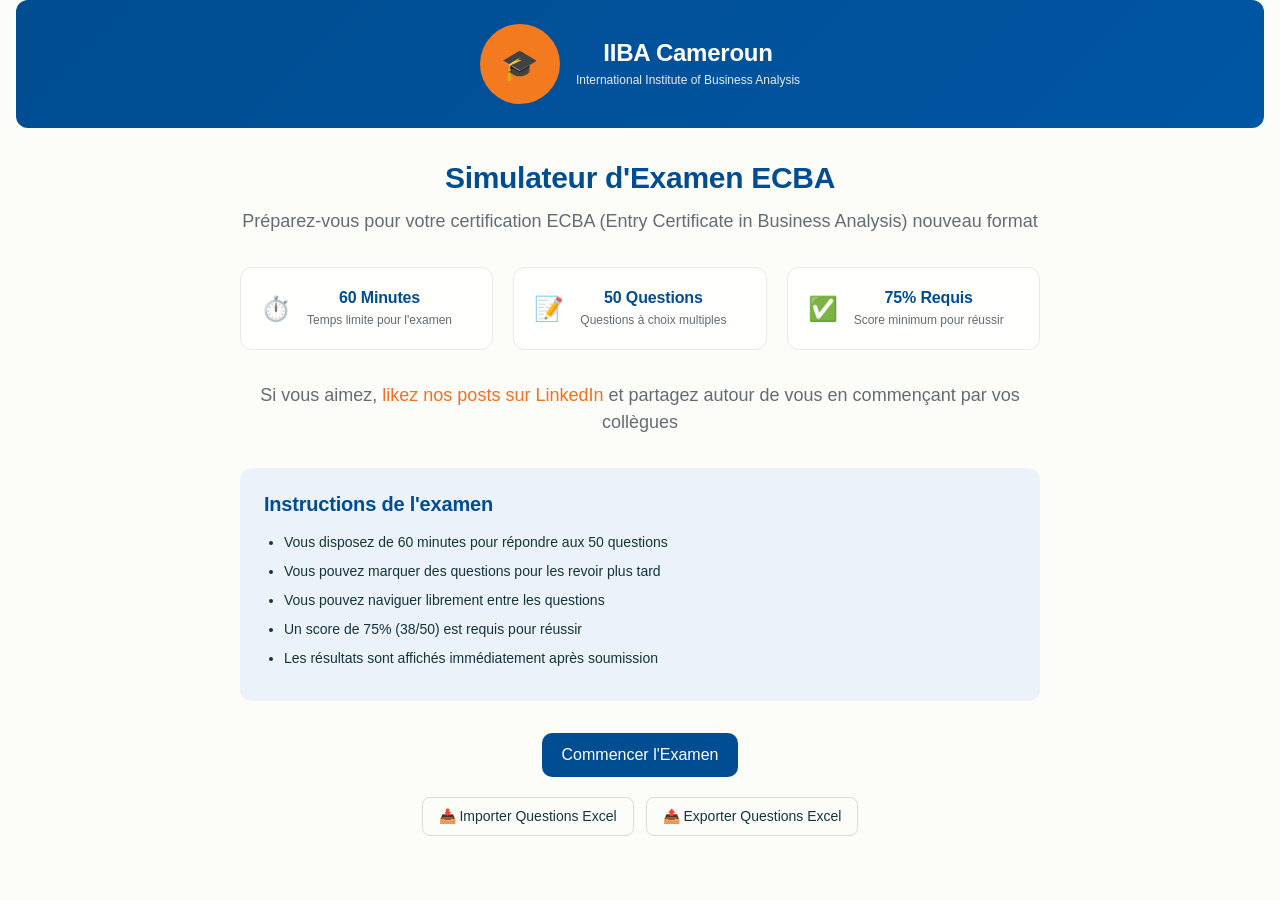
==== commit 3630f516: "Update index.html" ====
--- a/index.html
+++ b/index.html
@@ -22,7 +22,8 @@
             
             <div class="welcome-content">
                 <h1 class="main-title">Simulateur d'Examen ECBA</h1>
-                <p class="subtitle">Préparez-vous pour votre certification Entry Certificate in Business Analysis</p>
+                <p class="subtitle">Préparez-vous pour votre certification ECBA (Entry Certificate in Business Analysis) nouveau format</p>
+				
                 
                 <div class="exam-info">
                     <div class="info-card">
@@ -47,6 +48,10 @@
                         </div>
                     </div>
                 </div>
+
+<p class="subtitle" style="color:##055160;">Si vous aimez, <a href="https://www.linkedin.com/company/iiba-cameroon-chapter" 
+     target="_blank" 
+     style="color:#F36F21; text-decoration:none;">likez nos posts sur LinkedIn</a> et partagez autour de vous en commençant par vos collègues</p>
 
                 <div class="instructions">
                     <h3>Instructions de l'examen</h3>
@@ -280,4 +285,4 @@
 
     <script src="app.js"></script>
 </body>
-</html>+</html>
